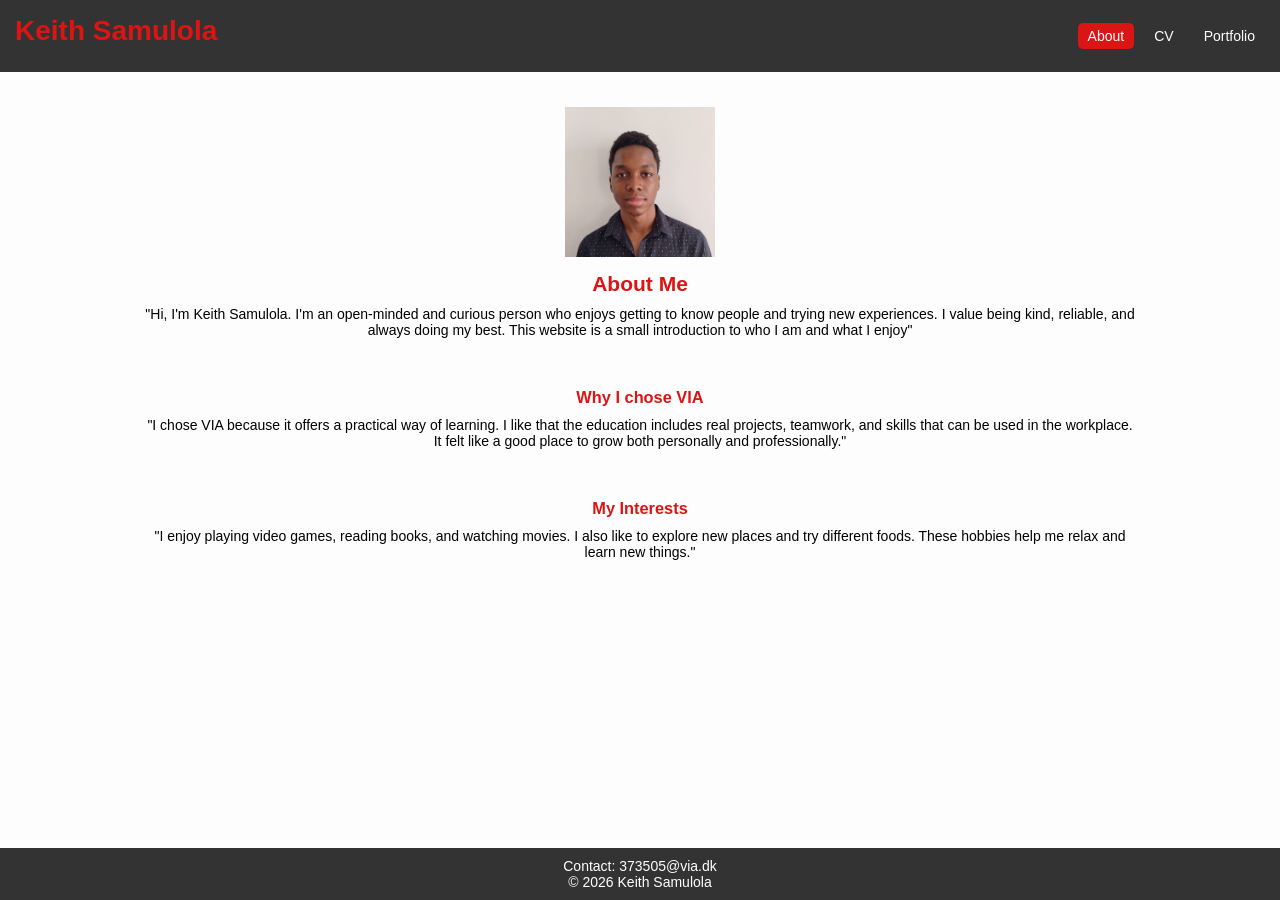
==== about-me.html @ b44e9a39 "Add files via upload" ====
<!DOCTYPE html>
<html lang="en">

<head>
    <link rel="stylesheet" href="styles.css">
	<meta charset="utf-8">
    <meta name="viewport" content="width=device-width, initial-scale=1.0">
	<title>Keith Samulola</title>
</head>

<body>

    <header> 
     <h1> Keith Samulola </h1> 
     <nav>
         <a href="about-me.html" class="active"> About </a>
         <a href="cv.html"> CV </a>         
         <a href="portfolio.html"> Portfolio </a>
     </nav>
    </header>

    <main>

        <section class = "profile-box">
            <img src="images/profile.png" alt="Profile Picture" class="profile-image">
            <div>
                <h2> About Me </h2>
                <p> "Hi, I'm Keith Samulola. I'm an open-minded and curious person who enjoys getting to know 
                    people and trying new experiences. I value being kind, reliable, and always doing my best. 
                    This website is a small introduction to who I am and what I enjoy"
                </p>
            </div>
        </section>

        <section>
            <h3> Why I chose VIA </h3>
            <p> "I chose VIA because it offers a practical way of learning. I like that the education 
                includes real projects, teamwork, and skills that can be used in the workplace. 
                It felt like a good place to grow both personally and professionally."
            </p>
        </section>

        <section>
            <h3> My Interests </h3>
            <p> "I enjoy playing video games, reading books, and watching movies. 
                I also like to explore new places and try different foods. 
                These hobbies help me relax and learn new things."
            </p>
        </section>
    </main>

    <footer>
        <p> Contact: 373505@via.dk </p>
        <p> &copy; 2026 Keith Samulola </p>
    </footer>

</body>
</html>
---- styles.css ----
* {
    box-sizing: border-box;
    margin: 0;
    padding: 0;
}

body {
    font-family: Arial, sans-serif;
    background-color: rgb(253, 253, 253);
    min-height: 100vh;
    display: flex;
    flex-direction: column;
}

main {
    width: 80%;
    margin: 20px auto;
    flex: 1;
}

h1, h2, h3 {
    color: rgb(219, 20, 20);
    text-align: center;
    margin-bottom: 10px;
}

header {
    background-color: #333;
    color: white;
    padding: 15px;
    display: flex;
    flex-direction: column;
    align-items: center;
    gap: 10px;
}

nav {
    display: flex;
    gap: 10px;
}

nav a {
    text-decoration: none;
    color: white;
    padding: 5px 10px;
    border-radius: 5px;
}

nav a.active {
    background-color: rgb(219, 20, 20);
}

section {
    background-color: rgb(253, 253, 253);
    padding: 15px;
    margin-bottom: 20px;
    text-align: center;
}

section ul {
    list-style: none;
    padding: 0;
    margin: 0;
}

section li {
    text-align: center;
    margin-bottom: 5px;
}

.profile-box {
    display: flex;
    flex-direction: column;   
    align-items: center;
    text-align: center;
    gap: 15px;
}

.profile-image {
    width: 150px;
    height: 150px;
    border-radius: 0;
    object-fit: cover;
}

.project-container {
    display: grid;
    grid-template-columns: 1fr;
    gap: 15px;
}

.project-box {
    background-color: rgb(253, 253, 253);
    border: 1px solid rgb(255, 255, 255);
    border-radius: 0;
    padding: 16px;
    text-align: center;
    box-shadow: 0 4px 8px rgb(0, 0, 0);
    display: flex;
    flex-direction: column;
    justify-content: space-between;
}

.project-box img {
    width: 100%;
    height: 150px;
    object-fit: cover;
    border-radius: 5px;
    margin-bottom: 12px;
}

.project-box a {
    display: inline-block;
    margin-top: 10px;
    padding: 8px 16px;
    background-color: rgb(219, 20, 20);
    color: white;
    text-decoration: none;
    border-radius: 5px;
    font-weight: bold;
    transition: background-color 0.2s ease;
}

.project-box a:hover {
    background-color: rgb(255, 0, 0);
}

footer {
    background-color: #333;
    color: white;
    text-align: center;
    padding: 10px;
    margin-top: auto;
}

@media (min-width: 375px) {
    body {
        font-size: 14px;
    }
}

@media (min-width: 768px) {
    header {
        flex-direction: row;
        justify-content: space-between;
    }
    .project-container {
        grid-template-columns: 1fr 1fr;
    }
}

@media (min-width: 1024px) {
    .project-container {
        grid-template-columns: 1fr 1fr 1fr;
    }
}
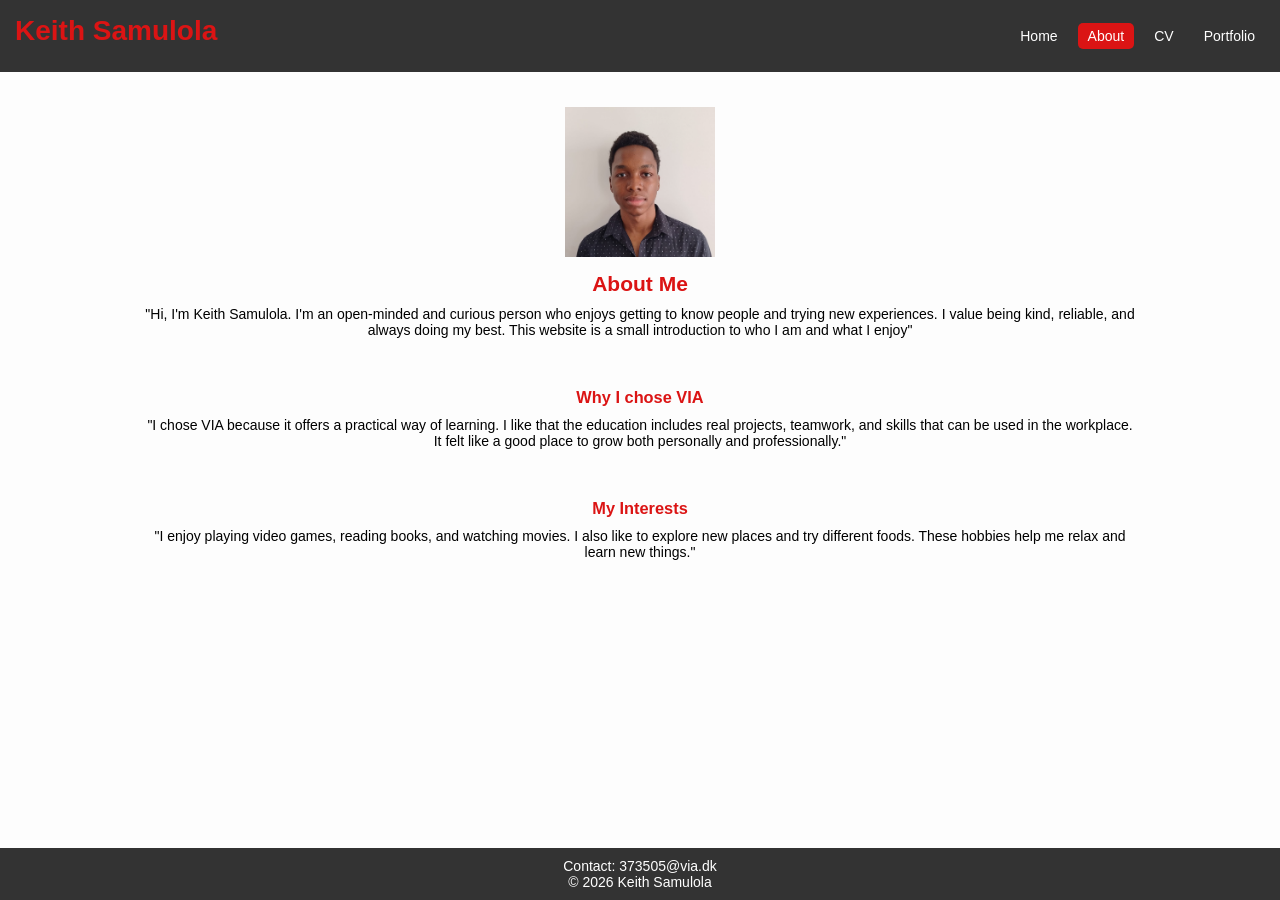
==== commit f20fe527: "Add files via upload" ====
--- a/about-me.html
+++ b/about-me.html
@@ -13,6 +13,7 @@
     <header> 
      <h1> Keith Samulola </h1> 
      <nav>
+         <a href="index.html"> Home </a>
          <a href="about-me.html" class="active"> About </a>
          <a href="cv.html"> CV </a>         
          <a href="portfolio.html"> Portfolio </a>
